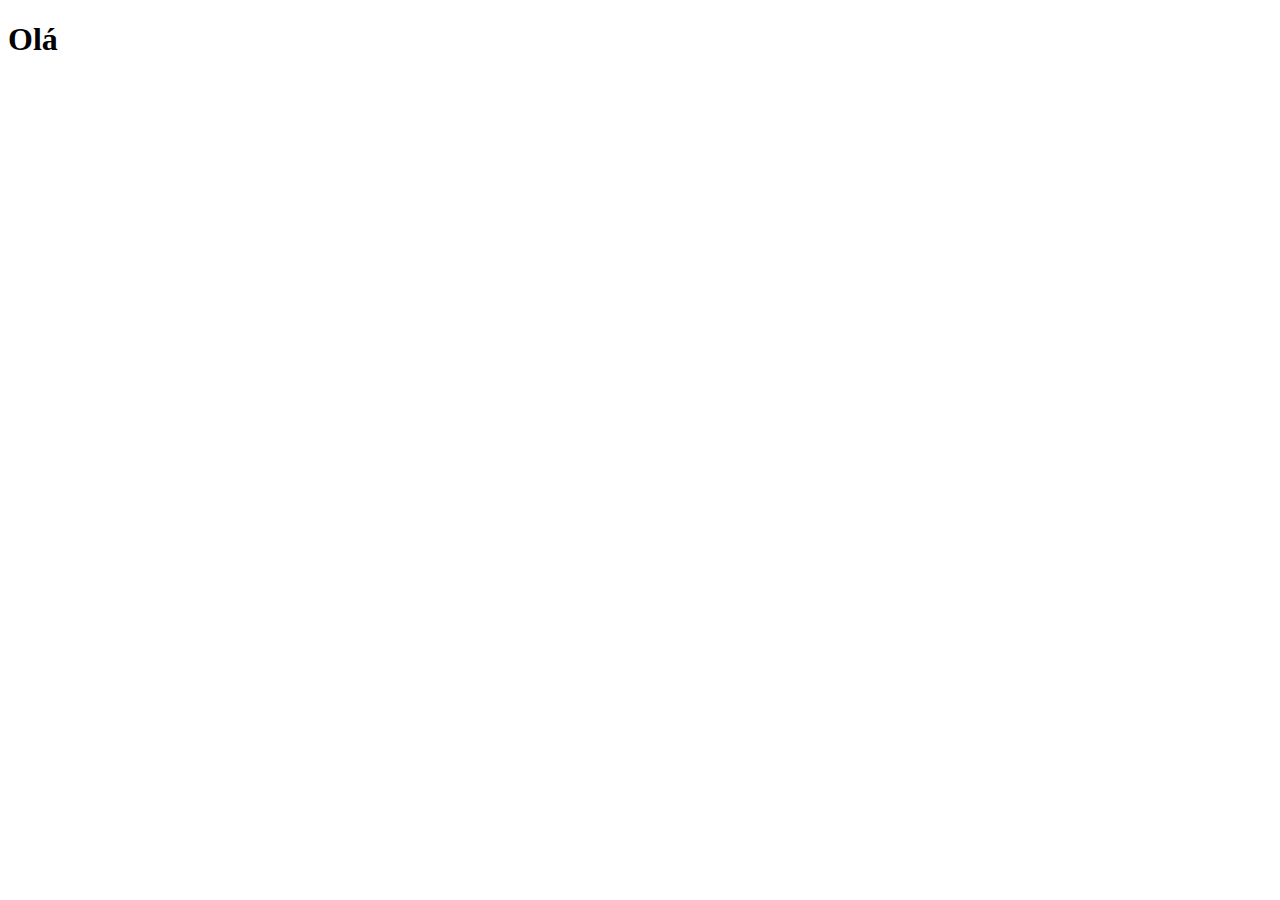
==== index.html @ 97187312 "Página inicial" ====
<!DOCTYPE html>
<html lang="pt-br">
<head>
    <meta charset="UTF-8">
    <meta http-equiv="X-UA-Compatible" content="IE=edge">
    <meta name="viewport" content="width=device-width, initial-scale=1.0">
    <link rel="shortcut icon" href="favicon.ico" type="image/x-icon">
    <title>Projeto Redes Sociais</title>

</head>
<body>
    <h1>Olá</h1>
    
</body>
</html>
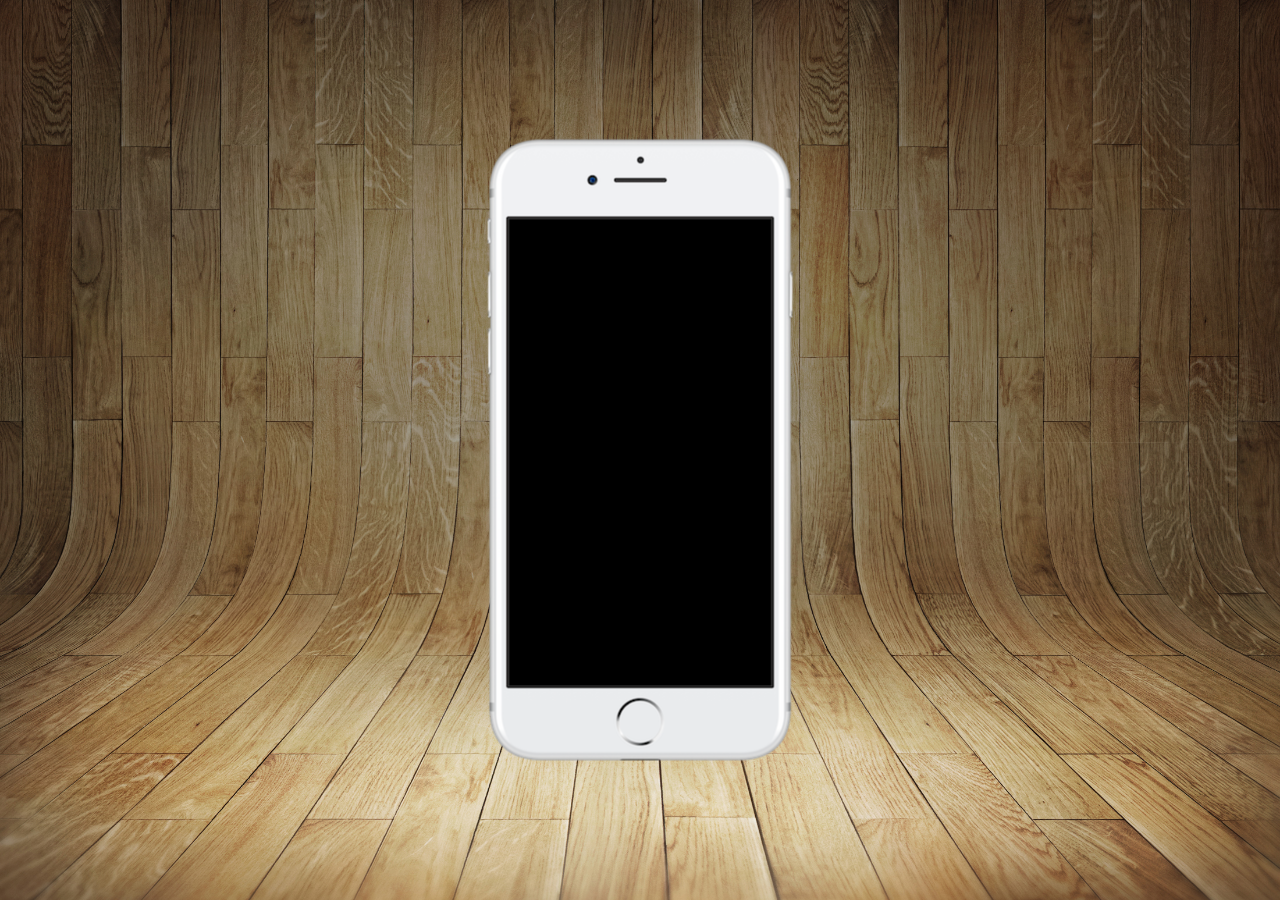
==== commit 6c19205b: "projeto" ====
--- a/index.html
+++ b/index.html
@@ -6,10 +6,16 @@
     <meta name="viewport" content="width=device-width, initial-scale=1.0">
     <link rel="shortcut icon" href="favicon.ico" type="image/x-icon">
     <title>Projeto Redes Sociais</title>
-
+    <link rel="stylesheet" href="estilos/style.css">
 </head>
 <body>
-    <h1>Olá</h1>
-    
+    <main>
+        <section id="telefone">
+
+        </section>
+        <section id="redes-sociais">
+
+        </section>
+    </main>
 </body>
 </html>--- a/estilos/style.css
+++ b/estilos/style.css
@@ -0,0 +1,34 @@
+@charset "UTF-8";
+
+* {
+    margin: 0px;
+    padding: 0px;
+}
+
+html, body {
+    height: 100vh; /* Altura máxima */
+    width: 100vw;   /* Largura máxima */
+    background-color: lightpink;
+}
+
+body {
+    background: url('../imagens/fundo-madeira.jpg') no-repeat top center;
+    background-size: cover; /* Cobre a tela inteira */
+    background-attachment: fixed; /* Tira a rolagem */
+}
+main {
+    height: 100vh;
+    position: relative;
+}
+
+section#telefone {
+    position: absolute;
+    top: 50%;
+    left: 50%;
+    transform: translate(-50%, -50%);
+
+    /* background-color: black; */
+    height: 627px;
+    width: 311px;
+    background: url('../imagens/frame-iphone.png') no-repeat;
+}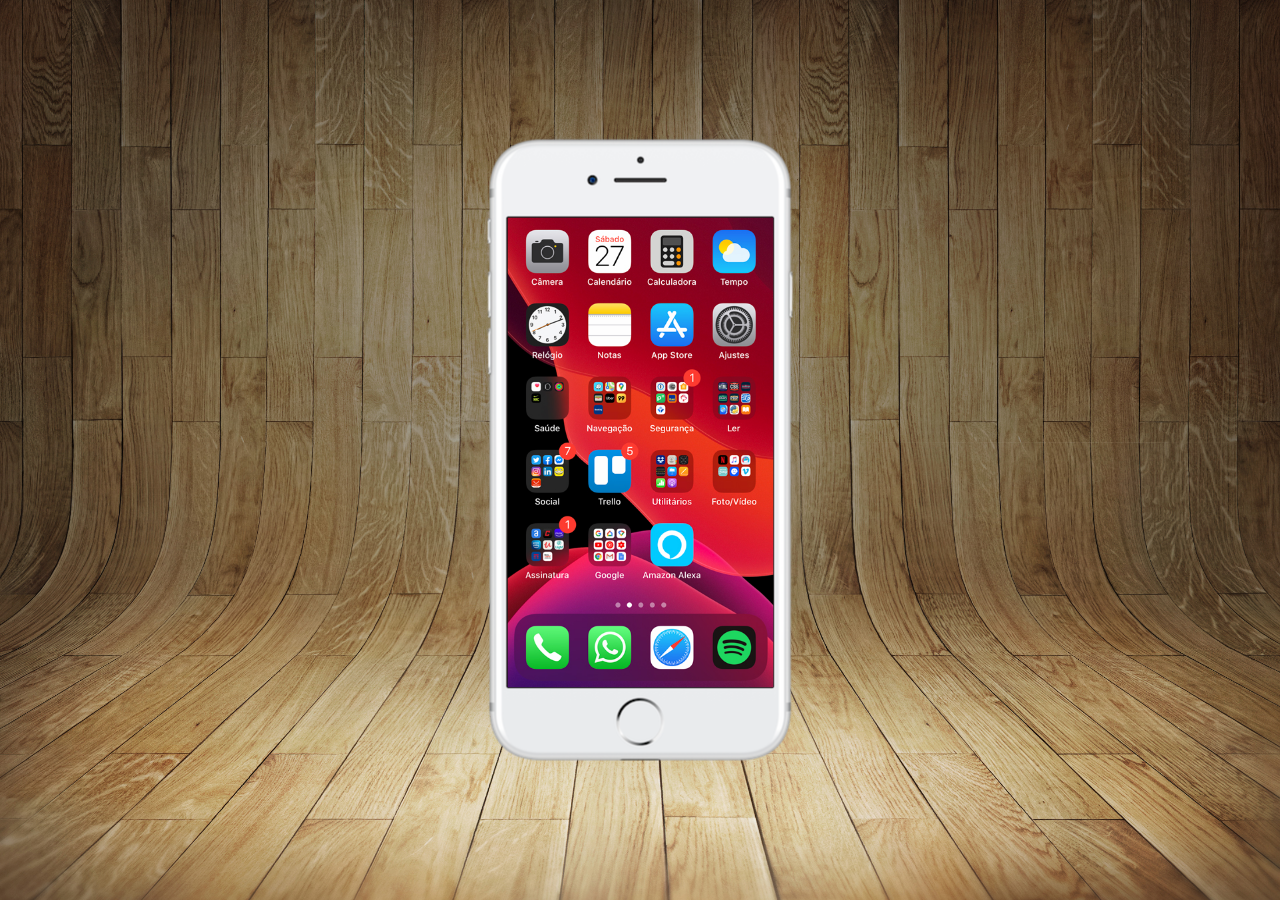
==== commit 2f6f563e: "Criação-home" ====
--- a/index.html
+++ b/index.html
@@ -11,7 +11,7 @@
 <body>
     <main>
         <section id="telefone">
-
+            <iframe src="home.html" name="tela" id="tela" frameborder="0"></iframe>
         </section>
         <section id="redes-sociais">
 
--- a/estilos/style.css
+++ b/estilos/style.css
@@ -8,7 +8,6 @@
 html, body {
     height: 100vh; /* Altura máxima */
     width: 100vw;   /* Largura máxima */
-    background-color: lightpink;
 }
 
 body {
@@ -16,6 +15,7 @@
     background-size: cover; /* Cobre a tela inteira */
     background-attachment: fixed; /* Tira a rolagem */
 }
+
 main {
     height: 100vh;
     position: relative;
@@ -27,8 +27,15 @@
     left: 50%;
     transform: translate(-50%, -50%);
 
-    /* background-color: black; */
     height: 627px;
     width: 311px;
     background: url('../imagens/frame-iphone.png') no-repeat;
+}
+
+iframe#tela {
+    position: relative;
+    top: 81px;
+    left: 23px;
+    width: 266px;
+    height: 470px;
 }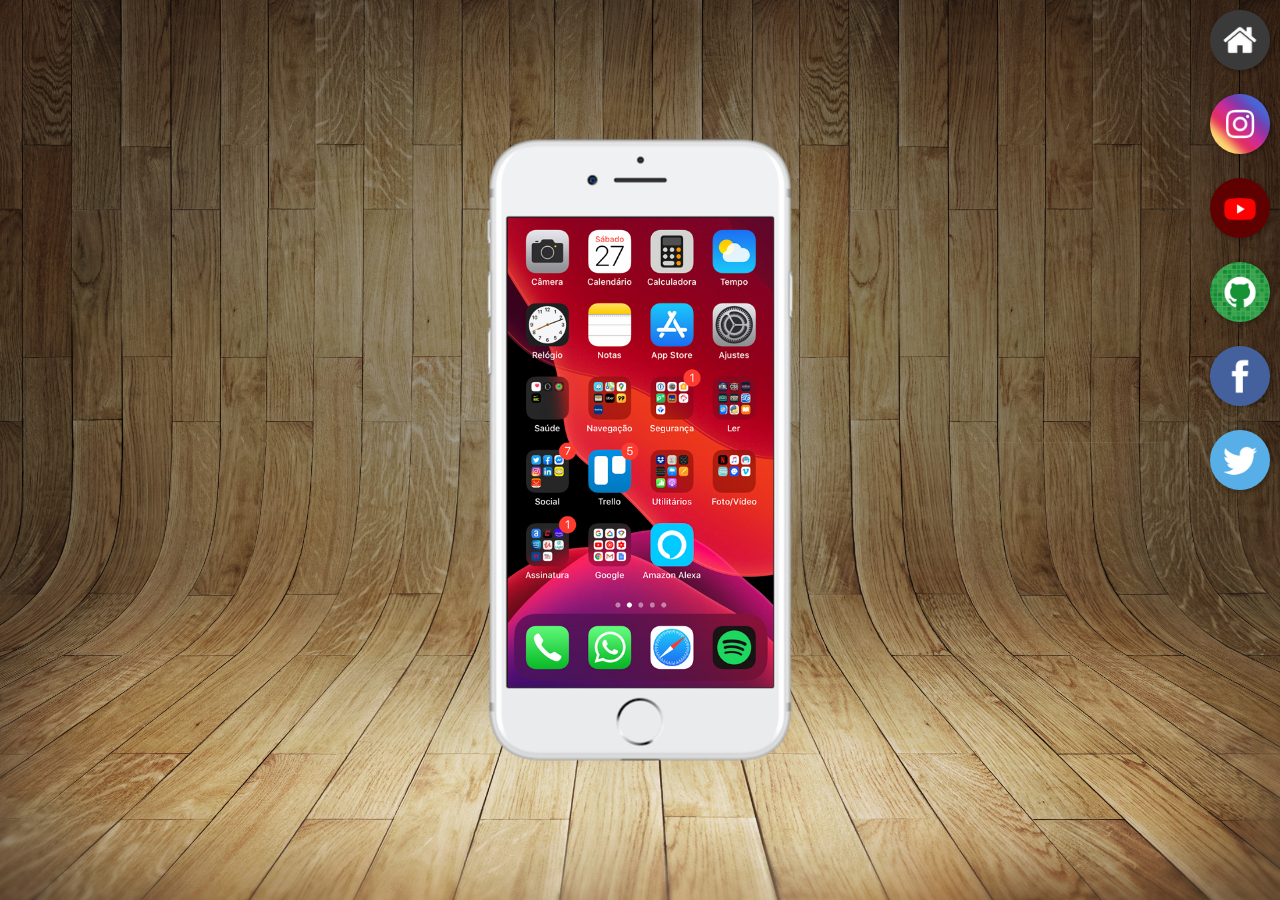
==== commit 134881ae: "Botões laterais" ====
--- a/index.html
+++ b/index.html
@@ -14,7 +14,12 @@
             <iframe src="home.html" name="tela" id="tela" frameborder="0"></iframe>
         </section>
         <section id="redes-sociais">
-
+            <a href="#" target="tela"><img src="imagens/logo-home.jpg" alt=""></a><br>
+            <a href="#" target="tela"><img src="imagens/logo-instagram.jpg" alt=""></a><br>
+            <a href="#" target="tela"><img src="imagens/logo-youtube.jpg" alt=""></a><br>
+            <a href="#" target="tela"><img src="imagens/logo-github.jpg" alt=""></a><br>
+            <a href="#" target="tela"><img src="imagens/logo-facebook.jpg" alt=""></a><br>
+            <a href="#" target="tela"><img src="imagens/logo-twitter.jpg" alt=""></a>
         </section>
     </main>
 </body>
--- a/estilos/style.css
+++ b/estilos/style.css
@@ -38,4 +38,22 @@
     left: 23px;
     width: 266px;
     height: 470px;
+}
+section#redes-sociais { /* Alinhar os botões na esquerda */
+    text-align: right;
+}
+
+section#redes-sociais img {
+    width: 60px;
+    border-radius: 50%; /* bordas redondas */
+    margin: 10px;
+    box-shadow: 2px 2px 5px rgba(0, 0, 0, 0.301);
+    box-sizing: border-box;
+}
+
+section#redes-sociais img:hover {
+    border: 3px solid rgba(255, 255, 255, 0.253);
+    transform: translate(-3px, -3px); /* movimenta os botões levemente para esquerda */
+    box-shadow: 3px 3px 10px rgba(0, 0, 0, 0.322);
+    transition: transform 0.4s; /* tempo de movimentação dos botões */
 }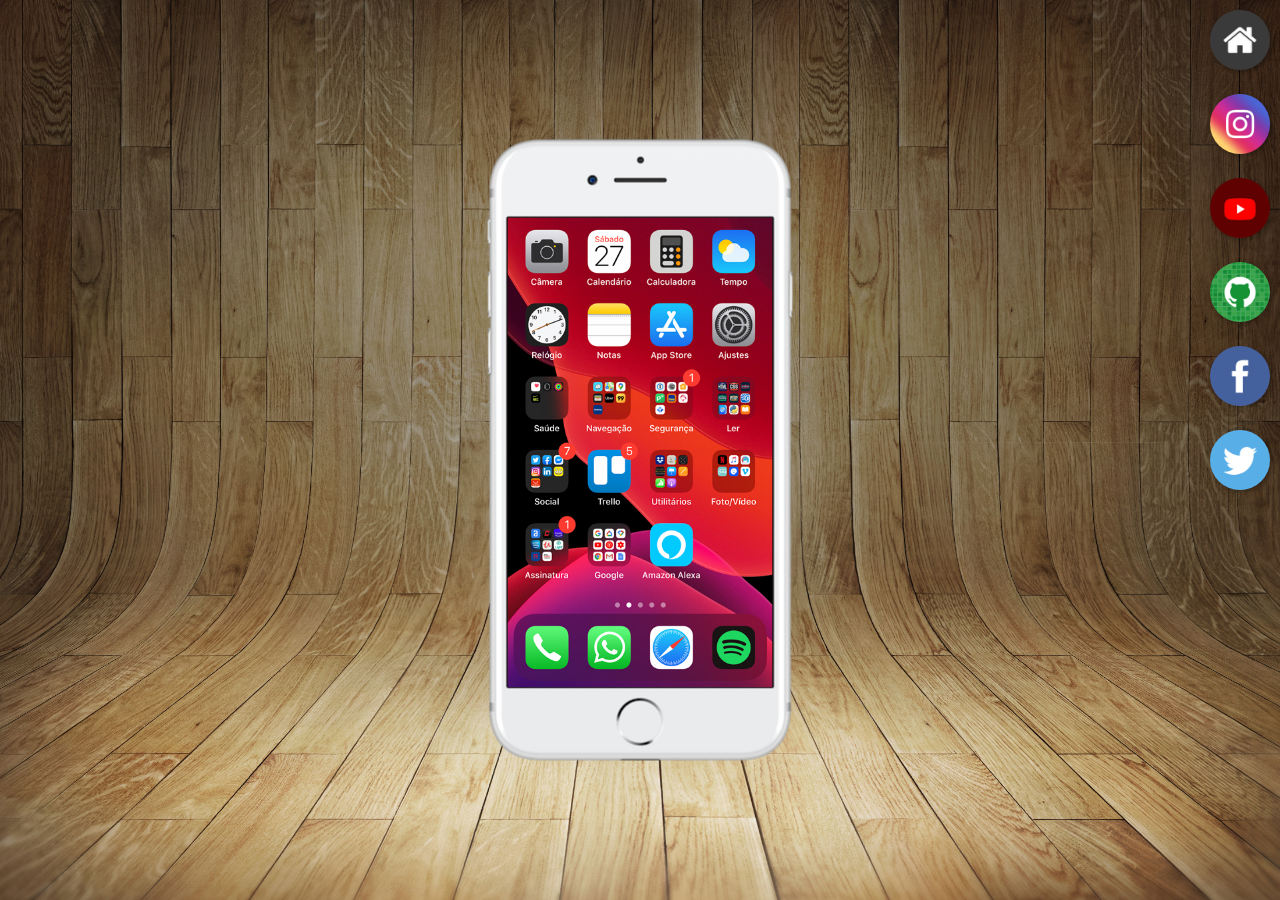
==== commit eb924da7: "Configurando páginas redes sociais" ====
--- a/index.html
+++ b/index.html
@@ -14,10 +14,10 @@
             <iframe src="home.html" name="tela" id="tela" frameborder="0"></iframe>
         </section>
         <section id="redes-sociais">
-            <a href="#" target="tela"><img src="imagens/logo-home.jpg" alt=""></a><br>
-            <a href="#" target="tela"><img src="imagens/logo-instagram.jpg" alt=""></a><br>
-            <a href="#" target="tela"><img src="imagens/logo-youtube.jpg" alt=""></a><br>
-            <a href="#" target="tela"><img src="imagens/logo-github.jpg" alt=""></a><br>
+            <a href="home.html" target="tela"><img src="imagens/logo-home.jpg" alt=""></a><br>
+            <a href="instagram.html" target="tela"><img src="imagens/logo-instagram.jpg" alt=""></a><br>
+            <a href="youtube.html" target="tela"><img src="imagens/logo-youtube.jpg" alt=""></a><br>
+            <a href="github.html" target="tela"><img src="imagens/logo-github.jpg" alt=""></a><br>
             <a href="#" target="tela"><img src="imagens/logo-facebook.jpg" alt=""></a><br>
             <a href="#" target="tela"><img src="imagens/logo-twitter.jpg" alt=""></a>
         </section>
--- a/estilos/style.css
+++ b/estilos/style.css
@@ -36,7 +36,7 @@
     position: relative;
     top: 81px;
     left: 23px;
-    width: 266px;
+    width: 265px;
     height: 470px;
 }
 section#redes-sociais { /* Alinhar os botões na esquerda */
